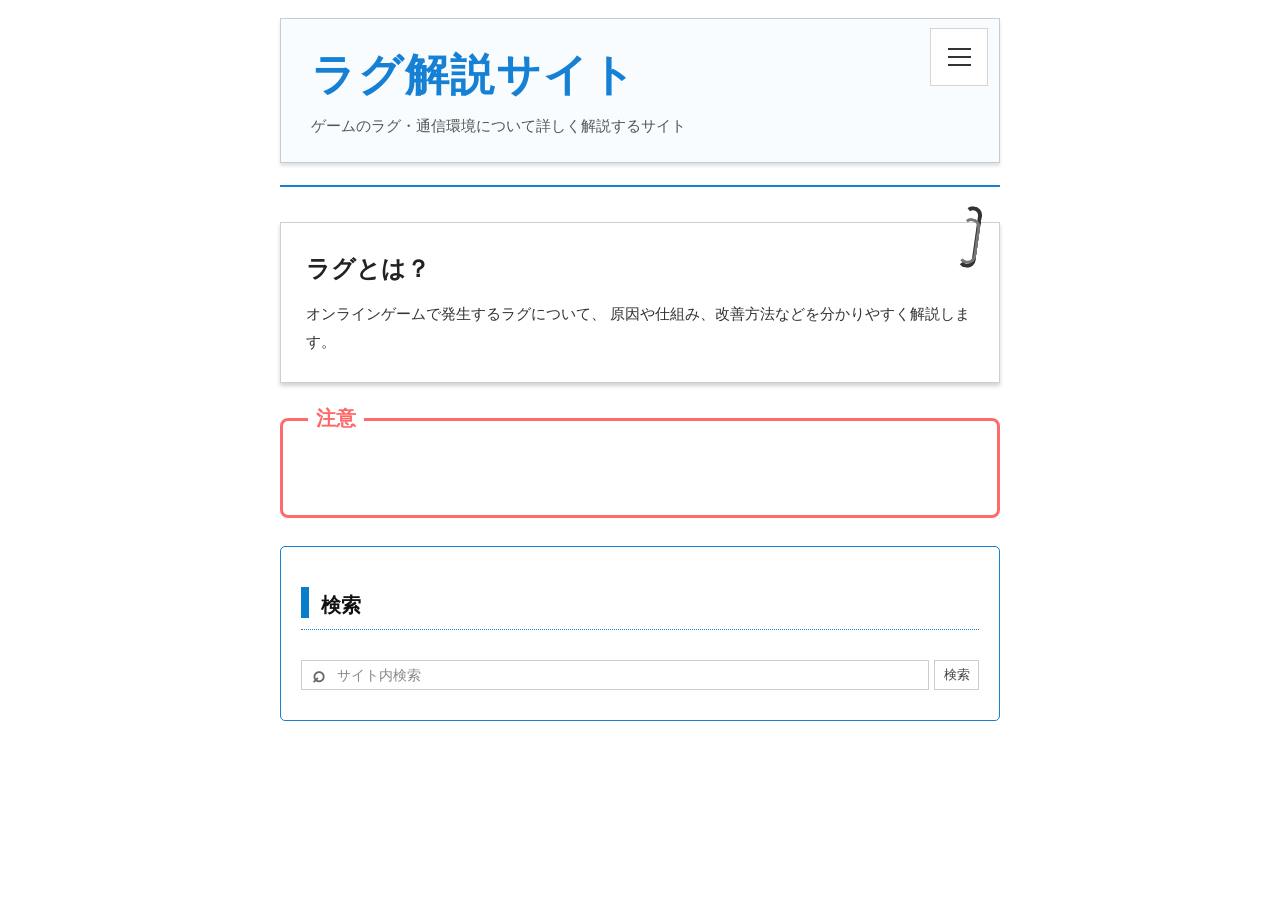
==== src/index.html @ 768bf985 "UI追加" ====
<!DOCTYPE html>
<html lang="ja">

<head>
    <meta charset="UTF-8">
    <meta name="viewport" content="width=device-width, initial-scale=1.0">

    <title>ラグ解説サイト</title>

    <link rel="stylesheet" href="style.css">
</head>


<body>

    <!-- ========================================
         ヘッダー
    ========================================= -->
    <header class="site-header">

        <div class="header-card">

            <h1>ラグ解説サイト</h1>

            <p>
                ゲームのラグ・通信環境について詳しく解説するサイト
            </p>

        </div>


        <!-- ハンバーガーメニュー -->

        <button
            class="menu-button"
            type="button"
            aria-label="メニュー"
        >

            <span></span>
            <span></span>
            <span></span>

        </button>

    </header>



    <!-- ========================================
         メインコンテンツ
    ========================================= -->

    <main>


        <!-- ====================================
             ラグとは？カード
        ===================================== -->

        <section class="article-card">

            <!-- クリップ -->
            <div class="paper-clip"></div>


            <h2>ラグとは？</h2>


            <p>
                オンラインゲームで発生するラグについて、
                原因や仕組み、改善方法などを分かりやすく解説します。
            </p>

        </section>



        <!-- ====================================
             注意
             中身は空
        ===================================== -->

        <section class="notice">

            <h3>注意</h3>

        </section>



        <!-- ====================================
             検索
        ===================================== -->

        <section class="search-card">

            <h2>検索</h2>


            <form
                class="search-form"
                action="#"
                method="get"
            >

                <div class="search-input-wrapper">

                    <span class="search-icon">⌕</span>

                    <input
                        type="text"
                        name="search"
                        placeholder="サイト内検索"
                        aria-label="サイト内検索"
                    >

                </div>


                <button type="submit">
                    検索
                </button>

            </form>

        </section>


    </main>


</body>

</html>
---- src/style.css ----
/* ========================================
   基本設定
======================================== */

* {
    box-sizing: border-box;
}


html,
body {
    margin: 0;
    padding: 0;
}


body {
    background: #ffffff;

    color: #333333;

    font-family:
        -apple-system,
        BlinkMacSystemFont,
        "Segoe UI",
        "Yu Gothic",
        "Hiragino Kaku Gothic ProN",
        Meiryo,
        sans-serif;
}



/* ========================================
   ヘッダー
======================================== */

.site-header {

    position: relative;

    width: min(720px, 92%);

    margin: 0 auto;

    padding: 18px 0 22px;

    border-bottom: 2px solid #1681d4;
}



/* ========================================
   ヘッダーカード
======================================== */

.header-card {

    width: 100%;

    min-height: 135px;

    padding: 27px 90px 23px 30px;

    background: #f8fcff;

    border: 1px solid #c4cdd3;

    box-shadow:
        0 3px 3px rgba(0, 0, 0, 0.12);
}



/* サイトタイトル */

.header-card h1 {

    margin: 0 0 8px;

    font-size: clamp(30px, 5vw, 44px);

    font-weight: 800;

    color: #1681d4;

    letter-spacing: 0.04em;
}



/* サブタイトル */

.header-card p {

    margin: 0;

    font-size: 15px;

    color: #555555;

    line-height: 1.7;
}



/* ========================================
   ハンバーガーメニュー
======================================== */

.menu-button {

    position: absolute;

    top: 28px;
    right: 12px;

    width: 58px;
    height: 58px;

    padding: 0;

    border: 1px solid #d5d5d5;

    background: #ffffff;

    cursor: pointer;

    display: flex;

    flex-direction: column;

    justify-content: center;

    align-items: center;

    gap: 6px;
}



.menu-button span {

    display: block;

    width: 23px;
    height: 2px;

    background: #333333;
}



/* ========================================
   メイン
======================================== */

main {

    width: min(720px, 92%);

    margin: 35px auto;
}



/* ========================================
   「ラグとは？」カード
======================================== */

.article-card {

    position: relative;

    width: 100%;

    margin-bottom: 35px;

    padding: 30px 25px 25px;

    background: #ffffff;

    border: 1px solid #cfcfcf;

    box-shadow:
        0 3px 4px rgba(0, 0, 0, 0.18);
}



/* タイトル */

.article-card h2 {

    margin: 0 0 15px;

    font-size: 24px;

    font-weight: 700;

    color: #222222;
}



/* 説明文 */

.article-card p {

    margin: 0;

    font-size: 15px;

    line-height: 1.9;

    color: #333333;
}



/* ========================================
   クリップ
======================================== */

.paper-clip {

    position: absolute;

    top: -17px;
    right: 20px;

    width: 18px;
    height: 62px;

    border: 4px solid #333333;

    border-left-color: transparent;

    border-radius: 12px;

    transform: rotate(8deg);

    z-index: 5;
}



/* クリップ内側 */

.paper-clip::after {

    content: "";

    position: absolute;

    top: 8px;
    left: -4px;

    width: 12px;
    height: 40px;

    border: 3px solid #777777;

    border-left-color: transparent;

    border-radius: 10px;
}



/* ========================================
   注意
======================================== */

.notice {

    position: relative;

    width: 100%;

    min-height: 100px;

    margin-bottom: 28px;

    padding: 20px 25px;

    background: #ffffff;

    border: 3px solid #ff6b6b;

    border-radius: 8px;
}



/* 「注意」の文字 */

.notice h3 {

    margin: -36px 0 0;

    width: fit-content;

    padding: 0 8px;

    background: #ffffff;

    color: #ff6666;

    font-size: 20px;

    font-weight: 600;
}



/* ========================================
   検索カード
======================================== */

.search-card {

    width: 100%;

    padding: 45px 20px 30px;

    background: #ffffff;

    border: 1px solid #1681d4;

    border-radius: 5px;
}



/* ========================================
   検索タイトル
======================================== */

.search-card h2 {

    position: relative;

    margin: 0 0 30px;

    padding: 0 0 10px 20px;

    font-size: 20px;

    font-weight: 700;

    color: #111111;

    border-bottom: 1px dotted #1681d4;
}



/* 左側の青い縦線 */

.search-card h2::before {

    content: "";

    position: absolute;

    left: 0;
    top: -5px;

    width: 8px;
    height: 31px;

    background: #087dcc;
}



/* ========================================
   検索フォーム
======================================== */

.search-form {

    display: flex;

    width: 100%;
}



/* 入力欄 */

.search-input-wrapper {

    position: relative;

    flex: 1;

    height: 30px;
}



/* 検索アイコン */

.search-icon {

    position: absolute;

    left: 11px;
    top: 50%;

    transform: translateY(-50%);

    font-size: 22px;

    font-weight: bold;

    color: #666666;

    pointer-events: none;
}



/* テキスト入力 */

.search-input-wrapper input {

    width: 100%;

    height: 30px;

    padding: 0 10px 0 35px;

    border: 1px solid #cccccc;

    border-radius: 0;

    outline: none;

    background: #ffffff;

    font-size: 14px;

    color: #333333;
}



/* プレースホルダー */

.search-input-wrapper input::placeholder {

    color: #888888;
}



/* 入力時 */

.search-input-wrapper input:focus {

    border-color: #1681d4;
}



/* ========================================
   検索ボタン
======================================== */

.search-form button {

    width: 45px;
    height: 30px;

    margin-left: 5px;

    padding: 0;

    border: 1px solid #cccccc;

    background: #ffffff;

    color: #444444;

    font-size: 13px;

    cursor: pointer;
}



/* ボタンにマウスを乗せたとき */

.search-form button:hover {

    background: #f3f3f3;
}



/* ========================================
   スマートフォン
======================================== */

@media (max-width: 600px) {


    .site-header,
    main {

        width: 94%;
    }



    /* ヘッダー */

    .header-card {

        min-height: 120px;

        padding: 24px 70px 20px 20px;
    }



    .header-card h1 {

        font-size: 30px;
    }



    .header-card p {

        font-size: 13px;
    }



    /* メニュー */

    .menu-button {

        top: 26px;
        right: 8px;

        width: 50px;
        height: 50px;
    }



    /* ラグとは？ */

    .article-card {

        padding: 28px 18px 22px;
    }



    .article-card h2 {

        font-size: 22px;
    }



    .article-card p {

        font-size: 14px;
    }



    /* 注意 */

    .notice {

        min-height: 90px;

        padding: 18px;
    }



    /* 検索 */

    .search-card {

        padding: 35px 15px 25px;
    }



    .search-form button {

        width: 50px;
    }

}
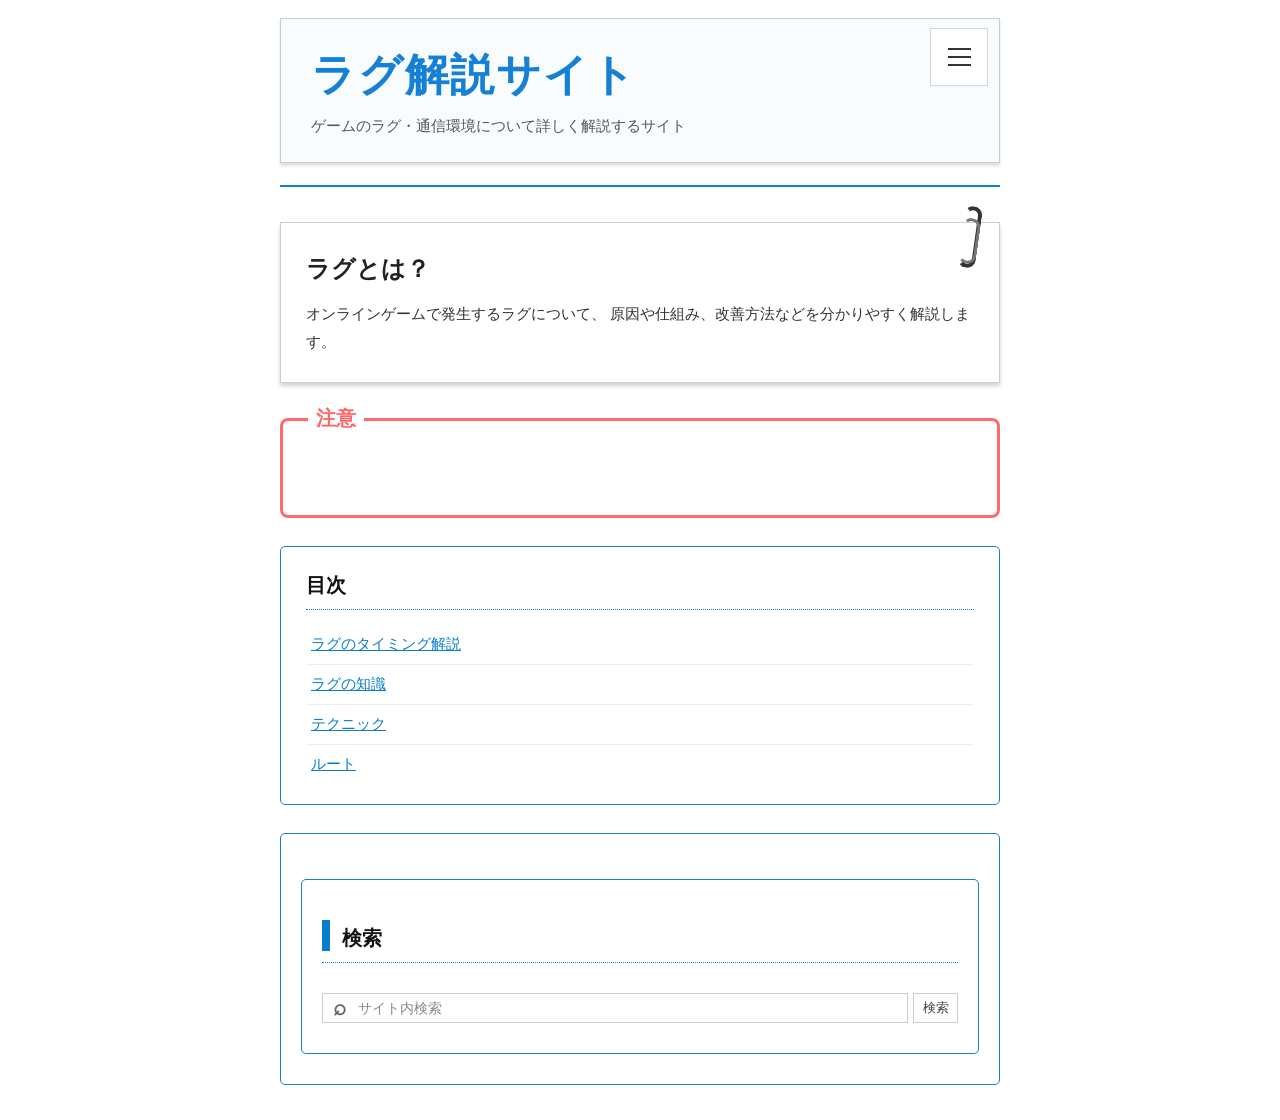
==== commit 923d1857: "Ui追加" ====
--- a/src/index.html
+++ b/src/index.html
@@ -81,12 +81,51 @@
              中身は空
         ===================================== -->
 
-        <section class="notice">
+<!-- ========================================
+     注意
+======================================== -->
 
-            <h3>注意</h3>
+<section class="notice">
 
-        </section>
+    <h3>注意</h3>
 
+</section>
+
+
+<!-- ========================================
+     目次
+======================================== -->
+
+<section class="toc">
+
+    <h2>目次</h2>
+
+    <ul>
+        <li>
+            <a href="#">ラグのタイミング解説</a>
+        </li>
+
+        <li>
+            <a href="#">ラグの知識</a>
+        </li>
+
+        <li>
+            <a href="#">テクニック</a>
+        </li>
+
+        <li>
+            <a href="#">ルート</a>
+        </li>
+    </ul>
+
+</section>
+
+
+<!-- ========================================
+     検索
+======================================== -->
+
+<section class="search-card">
 
 
         <!-- ====================================
@@ -127,6 +166,9 @@
         </section>
 
 
+
+
+        
     </main>
 
 
--- a/src/style.css
+++ b/src/style.css
@@ -465,6 +465,78 @@
 }
 
 
+/* ========================================
+   目次
+======================================== */
+
+.toc {
+    width: 100%;
+
+    margin-bottom: 28px;
+
+    padding: 25px 25px 20px;
+
+    background: #ffffff;
+
+    border: 1px solid #1681d4;
+
+    border-radius: 5px;
+}
+
+
+/* 目次タイトル */
+
+.toc h2 {
+    margin: 0 0 15px;
+
+    padding-bottom: 10px;
+
+    font-size: 20px;
+
+    font-weight: 700;
+
+    color: #111111;
+
+    border-bottom: 1px dotted #1681d4;
+}
+
+
+/* 目次リスト */
+
+.toc ul {
+    margin: 0;
+
+    padding: 0;
+
+    list-style: none;
+}
+
+
+/* 各項目 */
+
+.toc li {
+    padding: 10px 5px;
+
+    border-bottom: 1px solid #eeeeee;
+}
+
+
+/* 最後の項目 */
+
+.toc li:last-child {
+    border-bottom: none;
+}
+
+
+/* リンク */
+
+.toc a {
+    color: #087dcc;
+
+    font-size: 15px;
+
+    text-decoration: underline;
+}
 
 /* ========================================
    検索ボタン
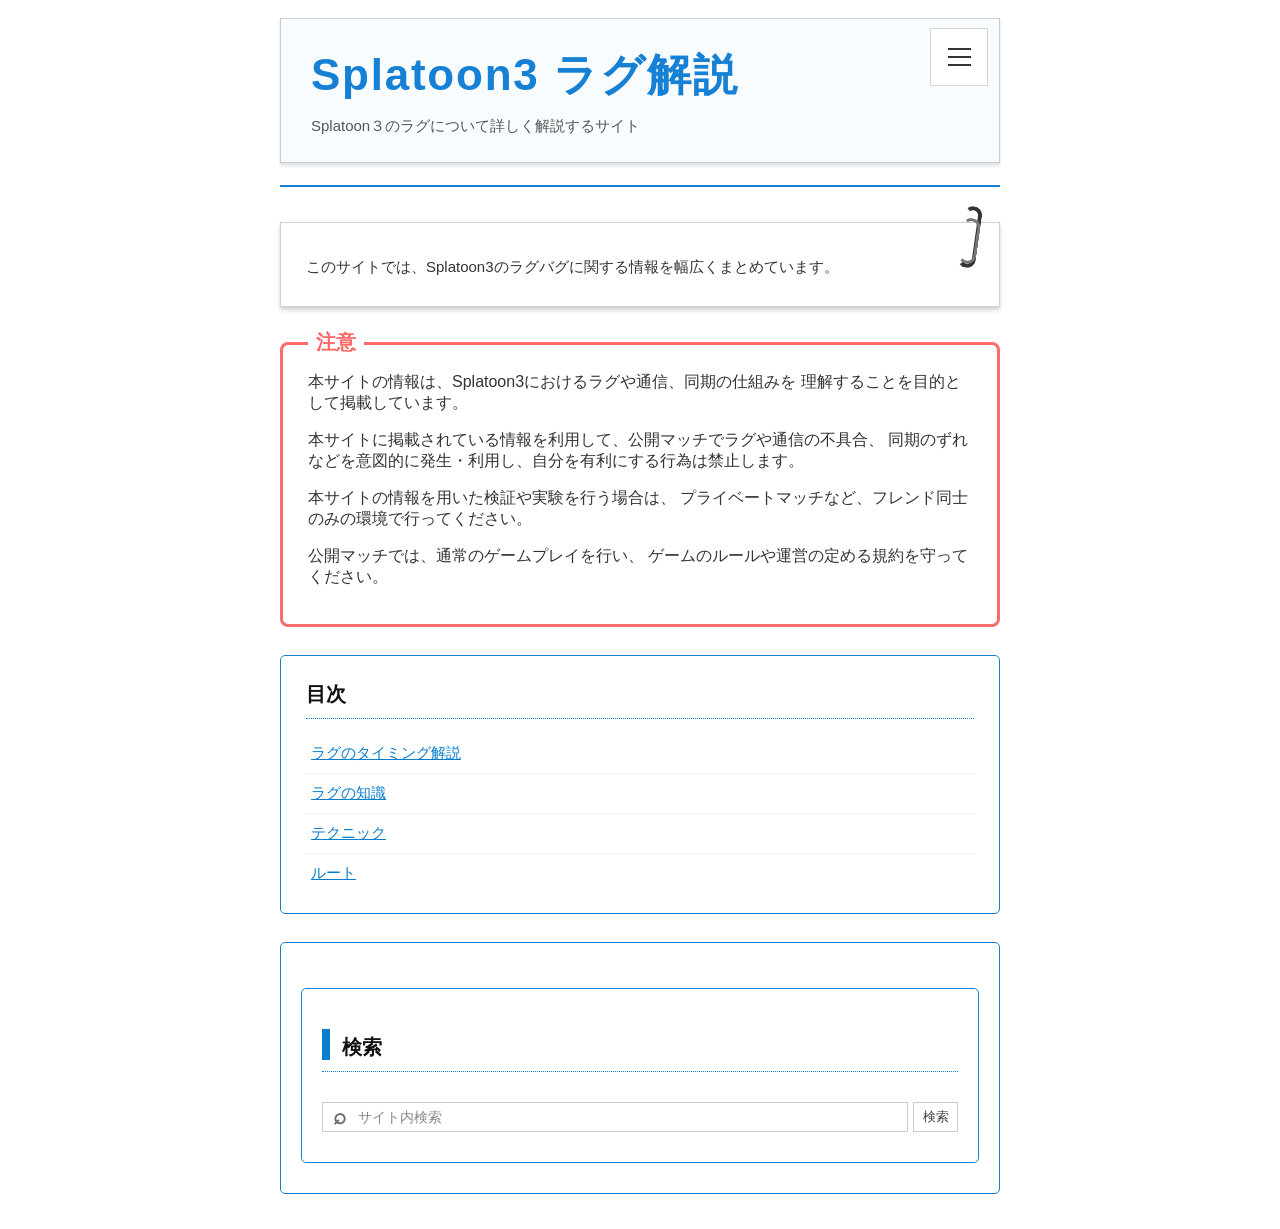
==== commit 4aaeb513: "注意事項追加" ====
--- a/src/index.html
+++ b/src/index.html
@@ -5,7 +5,7 @@
     <meta charset="UTF-8">
     <meta name="viewport" content="width=device-width, initial-scale=1.0">
 
-    <title>ラグ解説サイト</title>
+    <title>Splatoon3 ラグバグ解説サイト</title>
 
     <link rel="stylesheet" href="style.css">
 </head>
@@ -20,10 +20,10 @@
 
         <div class="header-card">
 
-            <h1>ラグ解説サイト</h1>
+            <h1>Splatoon3 ラグ解説</h1>
 
             <p>
-                ゲームのラグ・通信環境について詳しく解説するサイト
+                Splatoon３のラグについて詳しく解説するサイト
             </p>
 
         </div>
@@ -58,21 +58,15 @@
              ラグとは？カード
         ===================================== -->
 
-        <section class="article-card">
+<section class="article-card">
 
-            <!-- クリップ -->
-            <div class="paper-clip"></div>
+    <div class="paper-clip"></div>
 
+    <p>
+        このサイトでは、Splatoon3のラグバグに関する情報を幅広くまとめています。
+    </p>
 
-            <h2>ラグとは？</h2>
-
-
-            <p>
-                オンラインゲームで発生するラグについて、
-                原因や仕組み、改善方法などを分かりやすく解説します。
-            </p>
-
-        </section>
+</section>
 
 
 
@@ -85,12 +79,35 @@
      注意
 ======================================== -->
 
+<!-- ========================================
+     注意
+======================================== -->
+
 <section class="notice">
 
     <h3>注意</h3>
 
+    <p>
+        本サイトの情報は、Splatoon3におけるラグや通信、同期の仕組みを
+        理解することを目的として掲載しています。
+    </p>
+
+    <p>
+        本サイトに掲載されている情報を利用して、公開マッチでラグや通信の不具合、
+        同期のずれなどを意図的に発生・利用し、自分を有利にする行為は禁止します。
+    </p>
+
+    <p>
+        本サイトの情報を用いた検証や実験を行う場合は、
+        プライベートマッチなど、フレンド同士のみの環境で行ってください。
+    </p>
+
+    <p>
+        公開マッチでは、通常のゲームプレイを行い、
+        ゲームのルールや運営の定める規約を守ってください。
+    </p>
+
 </section>
-
 
 <!-- ========================================
      目次
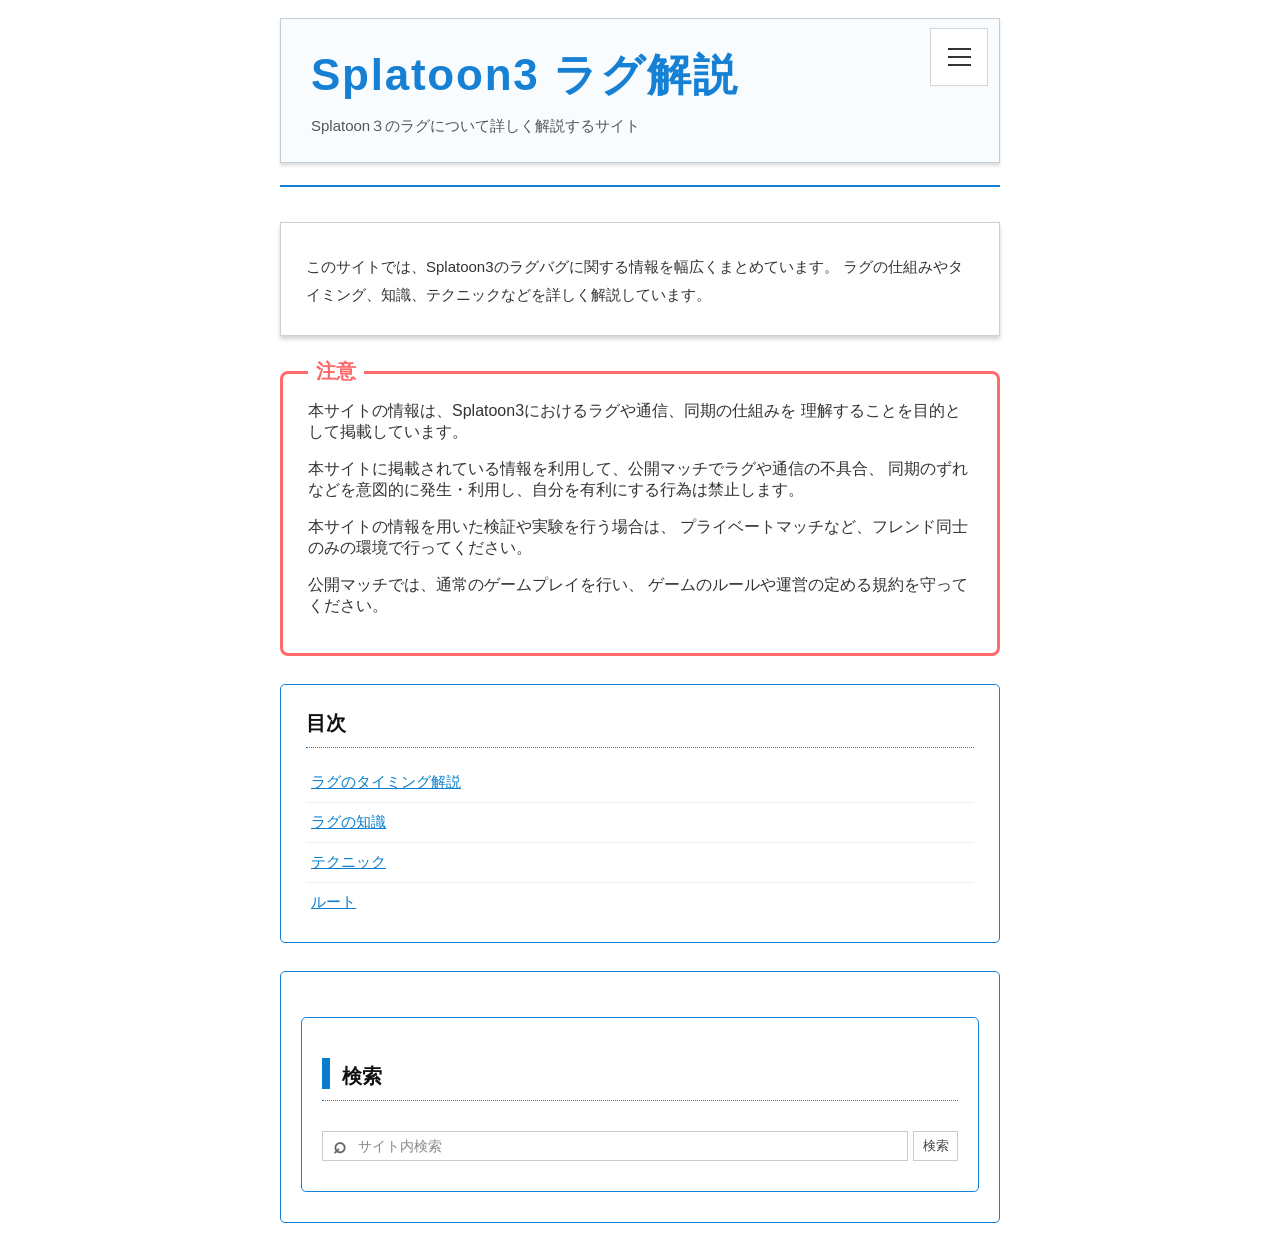
==== commit 236ce33d: "UI変更" ====
--- a/src/index.html
+++ b/src/index.html
@@ -64,6 +64,7 @@
 
     <p>
         このサイトでは、Splatoon3のラグバグに関する情報を幅広くまとめています。
+        ラグの仕組みやタイミング、知識、テクニックなどを詳しく解説しています。
     </p>
 
 </section>
--- a/src/style.css
+++ b/src/style.css
@@ -218,53 +218,6 @@
 
 
 
-/* ========================================
-   クリップ
-======================================== */
-
-.paper-clip {
-
-    position: absolute;
-
-    top: -17px;
-    right: 20px;
-
-    width: 18px;
-    height: 62px;
-
-    border: 4px solid #333333;
-
-    border-left-color: transparent;
-
-    border-radius: 12px;
-
-    transform: rotate(8deg);
-
-    z-index: 5;
-}
-
-
-
-/* クリップ内側 */
-
-.paper-clip::after {
-
-    content: "";
-
-    position: absolute;
-
-    top: 8px;
-    left: -4px;
-
-    width: 12px;
-    height: 40px;
-
-    border: 3px solid #777777;
-
-    border-left-color: transparent;
-
-    border-radius: 10px;
-}
 
 
 
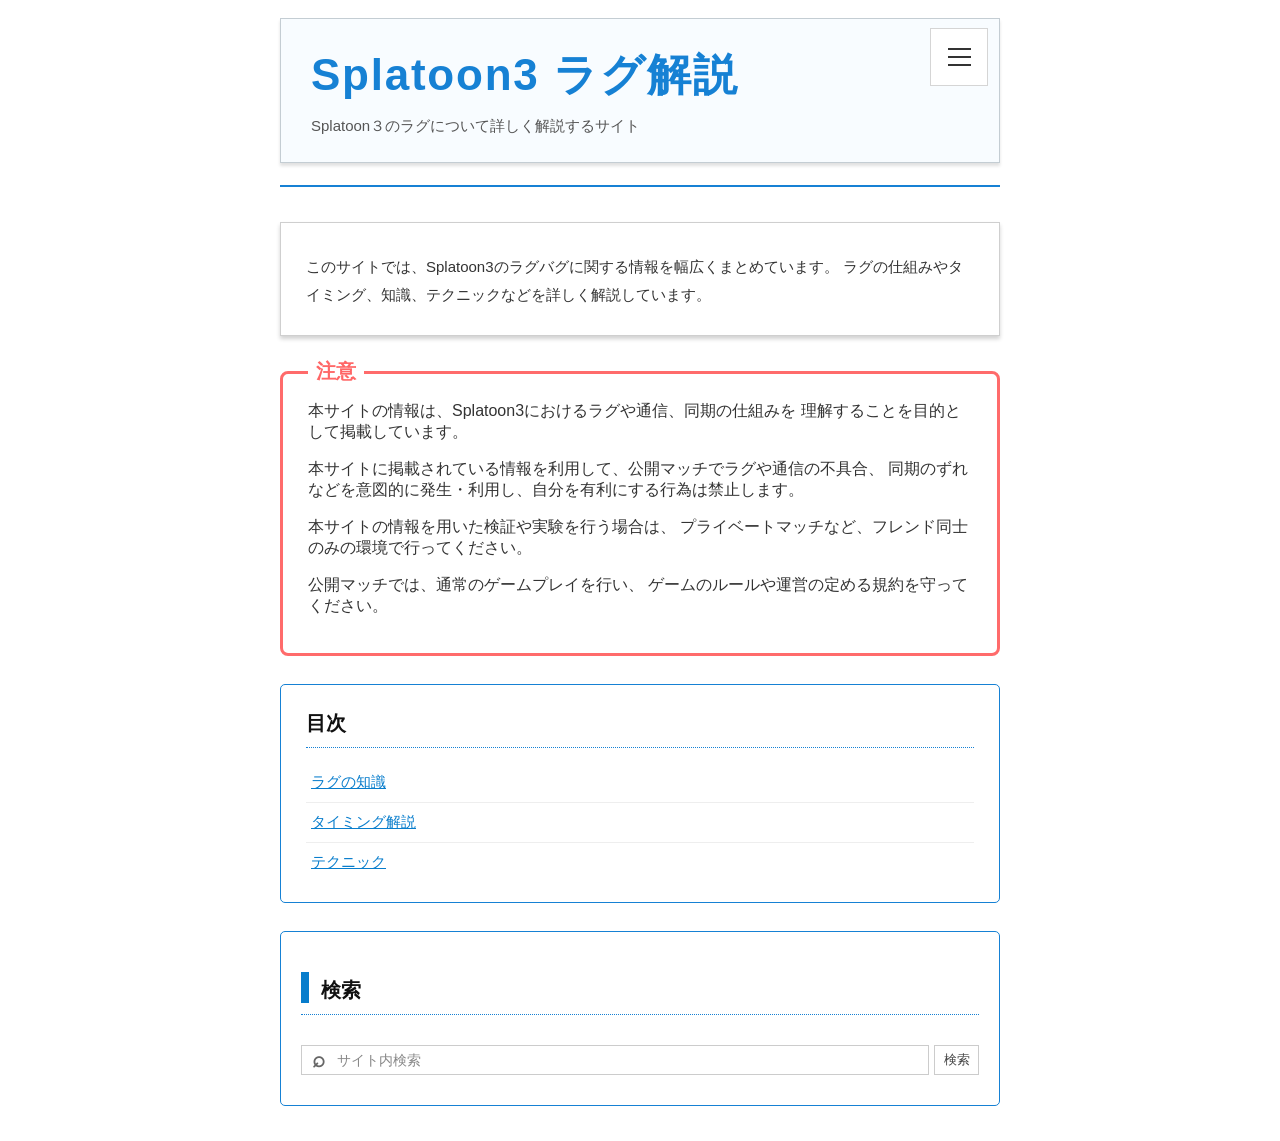
==== commit cd58d9e9: "UI変更" ====
--- a/src/index.html
+++ b/src/index.html
@@ -10,6 +10,20 @@
     <link rel="stylesheet" href="style.css">
 </head>
 
+<!-- 背景を暗くするオーバーレイ -->
+<div id="menu-overlay" class="menu-overlay" aria-hidden="true"></div>
+
+<!-- グローバルメニュー -->
+<nav id="global-nav" class="global-nav" aria-label="メニュー" aria-hidden="true">
+  <ul>
+    <li><a href="#">ラグのタイミング解説</a></li>
+    <li><a href="#">ラグの知識</a></li>
+    <li><a href="#">テクニック</a></li>
+    <li><a href="#">ルート</a></li>
+  </ul>
+</nav>
+
+<script src="script.js" defer></script>
 
 <body>
 
@@ -120,20 +134,18 @@
 
     <ul>
         <li>
-            <a href="#">ラグのタイミング解説</a>
+            <a href="#">ラグの知識</a>
         </li>
 
         <li>
-            <a href="#">ラグの知識</a>
+            <a href="#">タイミング解説</a>
         </li>
 
         <li>
             <a href="#">テクニック</a>
         </li>
 
-        <li>
-            <a href="#">ルート</a>
-        </li>
+
     </ul>
 
 </section>
@@ -143,7 +155,6 @@
      検索
 ======================================== -->
 
-<section class="search-card">
 
 
         <!-- ====================================
--- a/src/style.css
+++ b/src/style.css
@@ -627,4 +627,89 @@
         width: 50px;
     }
 
+}
+
+/* ========================================
+ハンバーガーメニュー（上から降りる）
+======================================== */
+.global-nav {
+  position: fixed;
+  top: 0;
+  left: 0;
+  right: 0;
+  z-index: 1000;
+  max-height: 100vh;
+  overflow-y: auto;
+  padding: 96px 0 24px;
+  background: rgba(255, 255, 255, 0.95);
+  border-bottom: 1px solid #c4cdd3;
+  box-shadow: 0 3px 8px rgba(0, 0, 0, 0.08);
+  transform: translateY(-100%);
+  visibility: hidden;
+  transition: transform 0.3s ease, visibility 0.3s ease;
+}
+
+.global-nav.is-open {
+  transform: translateY(0);
+  visibility: visible;
+}
+
+.global-nav ul {
+  width: min(720px, 92%);
+  margin: 0 auto;
+  padding: 0;
+  list-style: none;
+}
+
+.global-nav li {
+  border-bottom: 1px solid #eeeeee;
+}
+
+.global-nav li:last-child {
+  border-bottom: none;
+}
+
+.global-nav a {
+  display: block;
+  padding: 14px 5px;
+  color: #087dcc;
+  font-size: 15px;
+  text-decoration: none;
+}
+
+.global-nav a:hover {
+  text-decoration: underline;
+}
+
+/* ハンバーガーボタンをメニューより手前に残す */
+.menu-button {
+  z-index: 1001;
+}
+
+@media (max-width: 600px) {
+  .global-nav {
+    padding-top: 84px;
+  }
+  
+}
+
+/* ========================================
+メニュー表示中の背景オーバーレイ
+======================================== */
+.menu-overlay {
+  position: fixed;
+  top: 0;
+  left: 0;
+  right: 0;
+  bottom: 0;
+  z-index: 999;
+  background: rgba(0, 0, 0, 0.25);
+  opacity: 0;
+  visibility: hidden;
+  transition: opacity 0.3s ease, visibility 0.3s ease;
+}
+
+.menu-overlay.is-open {
+  opacity: 1;
+  visibility: visible;
 }
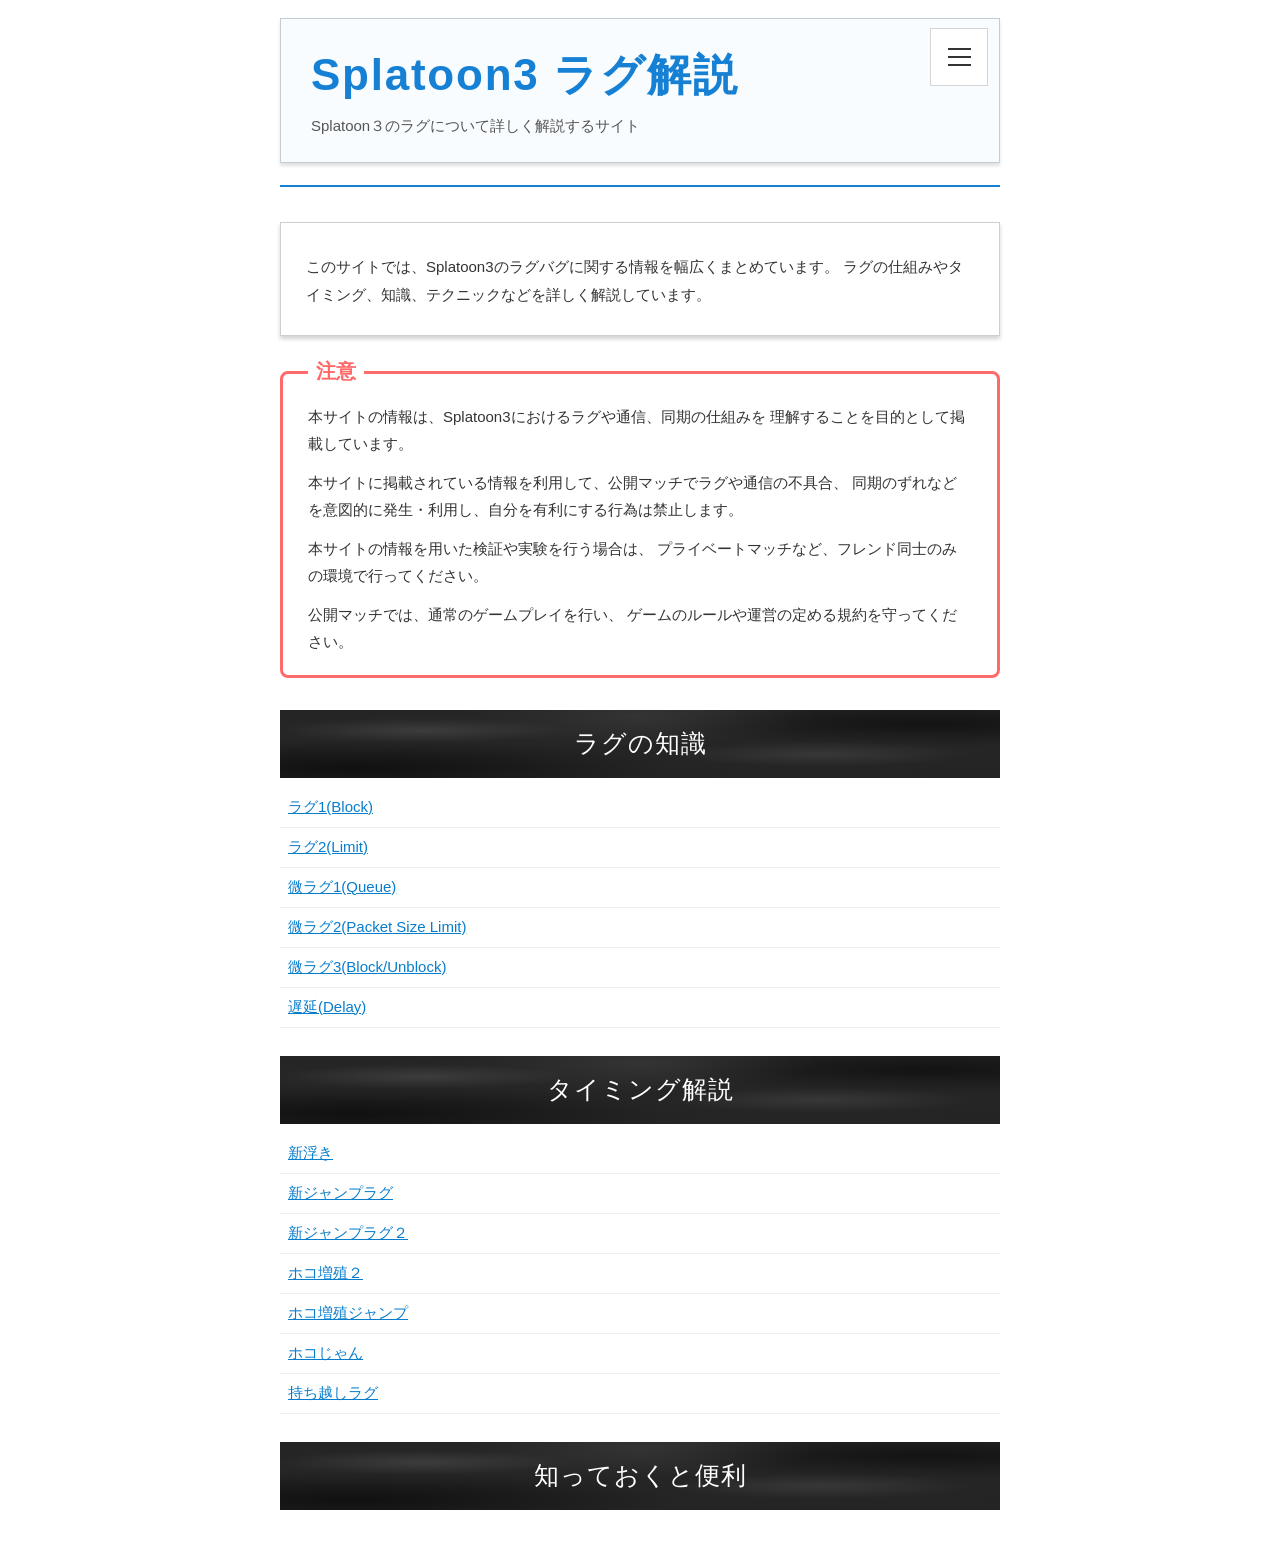
==== commit b602aa4f: "UI変更" ====
--- a/src/index.html
+++ b/src/index.html
@@ -10,31 +10,60 @@
     <link rel="stylesheet" href="style.css">
 </head>
 
-<!-- 背景を暗くするオーバーレイ -->
+
+<!-- ========================================
+     背景を暗くするオーバーレイ
+======================================== -->
+
 <div id="menu-overlay" class="menu-overlay" aria-hidden="true"></div>
 
-<!-- グローバルメニュー -->
+
+<!-- ========================================
+     グローバルメニュー
+======================================== -->
+
 <nav id="global-nav" class="global-nav" aria-label="メニュー" aria-hidden="true">
-  <ul>
-    <li><a href="#">ラグのタイミング解説</a></li>
-    <li><a href="#">ラグの知識</a></li>
-    <li><a href="#">テクニック</a></li>
-    <li><a href="#">ルート</a></li>
-  </ul>
+
+    <ul>
+
+        <li>
+            <a href="#">ラグのタイミング解説</a>
+        </li>
+
+        <li>
+            <a href="#">ラグの知識</a>
+        </li>
+
+        <li>
+            <a href="#">テクニック</a>
+        </li>
+
+        <li>
+            <a href="#">ルート</a>
+        </li>
+
+    </ul>
+
 </nav>
 
+
 <script src="script.js" defer></script>
 
+
 <body>
+
 
     <!-- ========================================
          ヘッダー
     ========================================= -->
+
     <header class="site-header">
 
         <div class="header-card">
 
-            <h1>Splatoon3 ラグ解説</h1>
+            <h1>
+                Splatoon3 ラグ解説
+            </h1>
 
             <p>
                 Splatoon３のラグについて詳しく解説するサイト
@@ -72,132 +101,146 @@
              ラグとは？カード
         ===================================== -->
 
-<section class="article-card">
-
-    <div class="paper-clip"></div>
-
-    <p>
-        このサイトでは、Splatoon3のラグバグに関する情報を幅広くまとめています。
-        ラグの仕組みやタイミング、知識、テクニックなどを詳しく解説しています。
-    </p>
+        <section class="article-card">
+
+            <div class="paper-clip"></div>
+
+            <p>
+                このサイトでは、Splatoon3のラグバグに関する情報を幅広くまとめています。
+                ラグの仕組みやタイミング、知識、テクニックなどを詳しく解説しています。
+            </p>
+
+        </section>
+
+
+
+        <!-- ========================================
+             注意
+        ========================================= -->
+
+        <section class="notice">
+
+            <h3>
+                注意
+            </h3>
+
+            <p>
+                本サイトの情報は、Splatoon3におけるラグや通信、同期の仕組みを
+                理解することを目的として掲載しています。
+            </p>
+
+            <p>
+                本サイトに掲載されている情報を利用して、公開マッチでラグや通信の不具合、
+                同期のずれなどを意図的に発生・利用し、自分を有利にする行為は禁止します。
+            </p>
+
+            <p>
+                本サイトの情報を用いた検証や実験を行う場合は、
+                プライベートマッチなど、フレンド同士のみの環境で行ってください。
+            </p>
+
+            <p>
+                公開マッチでは、通常のゲームプレイを行い、
+                ゲームのルールや運営の定める規約を守ってください。
+            </p>
+
+        </section>
+
+
+
+        <!-- ========================================
+             ひし形タイトルメニュー
+        ========================================= -->
+
+<!-- ========================================
+     ひし形タイトルメニュー
+======================================== -->
+
+<section class="diamond-menu">
+
+
+    <!-- ====================================
+         ラグの知識
+    ==================================== -->
+
+    <div class="diamond-title">
+        <span>ラグの知識</span>
+    </div>
+
+
+    <!-- ラグの知識メニュー -->
+
+    <div class="lag-links">
+
+        <a href="#">ラグ1(Block)</a>
+
+        <a href="#">ラグ2(Limit)</a>
+
+
+        <a href="#">微ラグ1(Queue)</a>
+
+        <a href="#">微ラグ2(Packet Size Limit)</a>
+
+        <a href="#">微ラグ3(Block/Unblock)</a>
+
+        <a href="#">遅延(Delay)</a>
+    </div>
+
+
+
+    <!-- ====================================
+         タイミング解説
+    ==================================== -->
+
+<!-- ====================================
+     タイミング解説
+==================================== -->
+
+<div class="diamond-title">
+    <span>タイミング解説</span>
+</div>
+
+
+<!-- タイミング解説メニュー -->
+
+<div class="timing-links">
+
+    <a href="#">新浮き</a>
+
+    <a href="#">新ジャンプラグ</a>
+
+    <a href="#">新ジャンプラグ２</a>
+
+    <a href="#">ホコ増殖２</a>
+
+    <a href="#">ホコ増殖ジャンプ</a>
+
+    <a href="#">ホコじゃん</a>
+
+    <a href="#">持ち越しラグ</a>
+
+</div>
+
+
+
+    <!-- ====================================
+         知っておくと便利
+    ==================================== -->
+
+    <div class="diamond-title">
+        <span>知っておくと便利</span>
+    </div>
+
 
 </section>
 
 
-
-        <!-- ====================================
-             注意
-             中身は空
-        ===================================== -->
-
-<!-- ========================================
-     注意
-======================================== -->
-
-<!-- ========================================
-     注意
-======================================== -->
-
-<section class="notice">
-
-    <h3>注意</h3>
-
-    <p>
-        本サイトの情報は、Splatoon3におけるラグや通信、同期の仕組みを
-        理解することを目的として掲載しています。
-    </p>
-
-    <p>
-        本サイトに掲載されている情報を利用して、公開マッチでラグや通信の不具合、
-        同期のずれなどを意図的に発生・利用し、自分を有利にする行為は禁止します。
-    </p>
-
-    <p>
-        本サイトの情報を用いた検証や実験を行う場合は、
-        プライベートマッチなど、フレンド同士のみの環境で行ってください。
-    </p>
-
-    <p>
-        公開マッチでは、通常のゲームプレイを行い、
-        ゲームのルールや運営の定める規約を守ってください。
-    </p>
-
-</section>
-
-<!-- ========================================
-     目次
-======================================== -->
-
-<section class="toc">
-
-    <h2>目次</h2>
-
-    <ul>
-        <li>
-            <a href="#">ラグの知識</a>
-        </li>
-
-        <li>
-            <a href="#">タイミング解説</a>
-        </li>
-
-        <li>
-            <a href="#">テクニック</a>
-        </li>
-
-
-    </ul>
-
-</section>
-
-
-<!-- ========================================
-     検索
-======================================== -->
-
-
-
-        <!-- ====================================
+        <!-- ========================================
              検索
-        ===================================== -->
-
-        <section class="search-card">
-
-            <h2>検索</h2>
-
-
-            <form
-                class="search-form"
-                action="#"
-                method="get"
-            >
-
-                <div class="search-input-wrapper">
-
-                    <span class="search-icon">⌕</span>
-
-                    <input
-                        type="text"
-                        name="search"
-                        placeholder="サイト内検索"
-                        aria-label="サイト内検索"
-                    >
-
-                </div>
-
-
-                <button type="submit">
-                    検索
-                </button>
-
-            </form>
-
-        </section>
-
-
-
-
-        
+        ========================================= -->
+
+
+
     </main>
 
 
--- a/src/style.css
+++ b/src/style.css
@@ -5,14 +5,12 @@
 * {
     box-sizing: border-box;
 }
-
 
 html,
 body {
     margin: 0;
     padding: 0;
 }
-
 
 body {
     background: #ffffff;
@@ -36,7 +34,6 @@
 ======================================== */
 
 .site-header {
-
     position: relative;
 
     width: min(720px, 92%);
@@ -55,7 +52,6 @@
 ======================================== */
 
 .header-card {
-
     width: 100%;
 
     min-height: 135px;
@@ -72,10 +68,11 @@
 
 
 
-/* サイトタイトル */
+/* ========================================
+   サイトタイトル
+======================================== */
 
 .header-card h1 {
-
     margin: 0 0 8px;
 
     font-size: clamp(30px, 5vw, 44px);
@@ -89,10 +86,11 @@
 
 
 
-/* サブタイトル */
+/* ========================================
+   サブタイトル
+======================================== */
 
 .header-card p {
-
     margin: 0;
 
     font-size: 15px;
@@ -109,7 +107,6 @@
 ======================================== */
 
 .menu-button {
-
     position: absolute;
 
     top: 28px;
@@ -135,12 +132,11 @@
     align-items: center;
 
     gap: 6px;
-}
-
-
+
+    z-index: 1001;
+}
 
 .menu-button span {
-
     display: block;
 
     width: 23px;
@@ -156,7 +152,6 @@
 ======================================== */
 
 main {
-
     width: min(720px, 92%);
 
     margin: 35px auto;
@@ -165,11 +160,10 @@
 
 
 /* ========================================
-   「ラグとは？」カード
+   ラグとは？カード
 ======================================== */
 
 .article-card {
-
     position: relative;
 
     width: 100%;
@@ -188,120 +182,270 @@
 
 
 
-/* タイトル */
-
-.article-card h2 {
-
-    margin: 0 0 15px;
-
-    font-size: 24px;
+/* ========================================
+   説明文
+======================================== */
+
+.article-card p {
+    margin: 0;
+
+    font-size: 15px;
+
+    line-height: 1.9;
+
+    color: #333333;
+}
+
+
+
+/* ========================================
+   注意
+======================================== */
+
+.notice {
+    position: relative;
+
+    width: 100%;
+
+    min-height: 100px;
+
+    margin-bottom: 32px;
+
+    padding: 20px 25px;
+
+    background: #ffffff;
+
+    border: 3px solid #ff6b6b;
+
+    border-radius: 8px;
+}
+
+
+
+/* ========================================
+   注意タイトル
+======================================== */
+
+.notice h3 {
+    margin: -36px 0 18px;
+
+    width: fit-content;
+
+    padding: 0 8px;
+
+    background: #ffffff;
+
+    color: #ff6666;
+
+    font-size: 20px;
+
+    font-weight: 600;
+}
+
+
+
+/* ========================================
+   注意本文
+======================================== */
+
+.notice p {
+    margin: 0 0 12px;
+
+    font-size: 15px;
+
+    line-height: 1.8;
+}
+
+.notice p:last-child {
+    margin-bottom: 0;
+}
+
+
+
+/* ========================================
+   タイトルメニュー
+======================================== */
+
+.diamond-menu {
+    width: 100%;
+
+    margin-bottom: 35px;
+}
+
+
+
+/* ========================================
+   タイトルラベル
+   「通信状況が不安定になっています」
+   のような黒いまだら模様
+======================================== */
+
+.diamond-title {
+    position: relative;
+
+    display: flex;
+
+    align-items: center;
+
+    justify-content: center;
+
+    width: 100%;
+
+    height: 68px;
+
+    margin-bottom: 10px;
+
+    color: #ffffff;
+
+    border: none;
+
+    overflow: hidden;
+
+    background-color: #242424;
+
+    background-image:
+        radial-gradient(
+            ellipse at 20% 30%,
+            rgba(90, 90, 90, 0.45) 0%,
+            rgba(45, 45, 45, 0.2) 18%,
+            transparent 38%
+        ),
+
+        radial-gradient(
+            ellipse at 75% 65%,
+            rgba(75, 75, 75, 0.5) 0%,
+            rgba(40, 40, 40, 0.25) 20%,
+            transparent 42%
+        ),
+
+        radial-gradient(
+            ellipse at 50% 10%,
+            rgba(100, 100, 100, 0.25) 0%,
+            transparent 35%
+        ),
+
+        radial-gradient(
+            ellipse at 90% 20%,
+            rgba(15, 15, 15, 0.8) 0%,
+            transparent 30%
+        ),
+
+        radial-gradient(
+            ellipse at 10% 85%,
+            rgba(10, 10, 10, 0.75) 0%,
+            transparent 35%
+        );
+}
+
+
+
+/* ========================================
+   タイトル文字
+======================================== */
+
+.diamond-title span {
+    position: relative;
+
+    z-index: 2;
+
+    font-size: 25px;
+
+    font-weight: 400;
+
+    letter-spacing: 0.04em;
+
+    color: #ffffff;
+}
+
+
+
+/* ========================================
+   ラグ1～微ラグ3
+======================================== */
+
+.lag-links {
+    display: flex;
+
+    flex-direction: column;
+
+    width: 100%;
+
+    margin-top: 0;
+
+    margin-bottom: 28px;
+}
+
+
+
+/* ========================================
+   青文字リンク
+======================================== */
+
+.lag-links a {
+    display: block;
+
+    width: 100%;
+
+    padding: 10px 8px;
+
+    color: #087dcc;
+
+    font-size: 15px;
+
+    text-decoration: underline;
+
+    background: #ffffff;
+
+    border-bottom: 1px solid #eeeeee;
+}
+
+
+
+/* ========================================
+   青文字リンク ホバー
+======================================== */
+
+.lag-links a:hover {
+    color: #005fa8;
+
+    background: #f5faff;
+}
+
+
+
+/* ========================================
+   検索カード
+======================================== */
+
+.search-card {
+    width: 100%;
+
+    padding: 45px 20px 30px;
+
+    background: #ffffff;
+
+    border: 1px solid #1681d4;
+
+    border-radius: 5px;
+}
+
+
+
+/* ========================================
+   検索タイトル
+======================================== */
+
+.search-card h2 {
+    position: relative;
+
+    margin: 0 0 30px;
+
+    padding: 0 0 10px 20px;
+
+    font-size: 20px;
 
     font-weight: 700;
 
-    color: #222222;
-}
-
-
-
-/* 説明文 */
-
-.article-card p {
-
-    margin: 0;
-
-    font-size: 15px;
-
-    line-height: 1.9;
-
-    color: #333333;
-}
-
-
-
-
-
-
-/* ========================================
-   注意
-======================================== */
-
-.notice {
-
-    position: relative;
-
-    width: 100%;
-
-    min-height: 100px;
-
-    margin-bottom: 28px;
-
-    padding: 20px 25px;
-
-    background: #ffffff;
-
-    border: 3px solid #ff6b6b;
-
-    border-radius: 8px;
-}
-
-
-
-/* 「注意」の文字 */
-
-.notice h3 {
-
-    margin: -36px 0 0;
-
-    width: fit-content;
-
-    padding: 0 8px;
-
-    background: #ffffff;
-
-    color: #ff6666;
-
-    font-size: 20px;
-
-    font-weight: 600;
-}
-
-
-
-/* ========================================
-   検索カード
-======================================== */
-
-.search-card {
-
-    width: 100%;
-
-    padding: 45px 20px 30px;
-
-    background: #ffffff;
-
-    border: 1px solid #1681d4;
-
-    border-radius: 5px;
-}
-
-
-
-/* ========================================
-   検索タイトル
-======================================== */
-
-.search-card h2 {
-
-    position: relative;
-
-    margin: 0 0 30px;
-
-    padding: 0 0 10px 20px;
-
-    font-size: 20px;
-
-    font-weight: 700;
-
     color: #111111;
 
     border-bottom: 1px dotted #1681d4;
@@ -309,10 +453,11 @@
 
 
 
-/* 左側の青い縦線 */
+/* ========================================
+   左側の青い縦線
+======================================== */
 
 .search-card h2::before {
-
     content: "";
 
     position: absolute;
@@ -333,7 +478,6 @@
 ======================================== */
 
 .search-form {
-
     display: flex;
 
     width: 100%;
@@ -341,10 +485,11 @@
 
 
 
-/* 入力欄 */
+/* ========================================
+   入力欄
+======================================== */
 
 .search-input-wrapper {
-
     position: relative;
 
     flex: 1;
@@ -354,10 +499,11 @@
 
 
 
-/* 検索アイコン */
+/* ========================================
+   検索アイコン
+======================================== */
 
 .search-icon {
-
     position: absolute;
 
     left: 11px;
@@ -376,10 +522,11 @@
 
 
 
-/* テキスト入力 */
+/* ========================================
+   テキスト入力
+======================================== */
 
 .search-input-wrapper input {
-
     width: 100%;
 
     height: 30px;
@@ -401,127 +548,251 @@
 
 
 
-/* プレースホルダー */
+/* ========================================
+   プレースホルダー
+======================================== */
 
 .search-input-wrapper input::placeholder {
-
     color: #888888;
 }
 
 
 
-/* 入力時 */
+/* ========================================
+   入力時
+======================================== */
 
 .search-input-wrapper input:focus {
-
     border-color: #1681d4;
 }
 
 
-/* ========================================
-   目次
-======================================== */
-
-.toc {
-    width: 100%;
+
+/* ========================================
+   検索ボタン
+======================================== */
+
+.search-form button {
+    width: 45px;
+
+    height: 30px;
+
+    margin-left: 5px;
+
+    padding: 0;
+
+    border: 1px solid #cccccc;
+
+    background: #ffffff;
+
+    color: #444444;
+
+    font-size: 13px;
+
+    cursor: pointer;
+}
+
+
+
+/* ========================================
+   検索ボタン ホバー
+======================================== */
+
+.search-form button:hover {
+    background: #f3f3f3;
+}
+
+
+
+/* ========================================
+   グローバルメニュー
+   上から降りる
+======================================== */
+
+.global-nav {
+    position: fixed;
+
+    top: 0;
+    left: 0;
+    right: 0;
+
+    z-index: 1000;
+
+    max-height: 100vh;
+
+    overflow-y: auto;
+
+    padding: 96px 0 24px;
+
+    background: rgba(255, 255, 255, 0.95);
+
+    border-bottom: 1px solid #c4cdd3;
+
+    box-shadow:
+        0 3px 8px rgba(0, 0, 0, 0.08);
+
+    transform: translateY(-100%);
+
+    visibility: hidden;
+
+    transition:
+        transform 0.3s ease,
+        visibility 0.3s ease;
+}
+
+
+
+/* ========================================
+   メニュー表示時
+======================================== */
+
+.global-nav.is-open {
+    transform: translateY(0);
+
+    visibility: visible;
+}
+
+
+
+/* ========================================
+   グローバルメニュー リスト
+======================================== */
+
+.global-nav ul {
+    width: min(720px, 92%);
+
+    margin: 0 auto;
+
+    padding: 0;
+
+    list-style: none;
+}
+
+
+
+/* ========================================
+   メニュー項目
+======================================== */
+
+.global-nav li {
+    border-bottom: 1px solid #eeeeee;
+}
+
+.global-nav li:last-child {
+    border-bottom: none;
+}
+
+
+/* ========================================
+   タイミング解説リンク
+======================================== */
+
+.timing-links {
+
+    display: flex;
+
+    flex-direction: column;
+
+    width: 100%;
+
+    margin-top: 0;
 
     margin-bottom: 28px;
-
-    padding: 25px 25px 20px;
+}
+
+
+/* ========================================
+   タイミング解説 青文字リンク
+======================================== */
+
+.timing-links a {
+
+    display: block;
+
+    width: 100%;
+
+    padding: 10px 8px;
+
+    color: #087dcc;
+
+    font-size: 15px;
+
+    text-decoration: underline;
 
     background: #ffffff;
 
-    border: 1px solid #1681d4;
-
-    border-radius: 5px;
-}
-
-
-/* 目次タイトル */
-
-.toc h2 {
-    margin: 0 0 15px;
-
-    padding-bottom: 10px;
-
-    font-size: 20px;
-
-    font-weight: 700;
-
-    color: #111111;
-
-    border-bottom: 1px dotted #1681d4;
-}
-
-
-/* 目次リスト */
-
-.toc ul {
-    margin: 0;
-
-    padding: 0;
-
-    list-style: none;
-}
-
-
-/* 各項目 */
-
-.toc li {
-    padding: 10px 5px;
-
     border-bottom: 1px solid #eeeeee;
 }
 
 
-/* 最後の項目 */
-
-.toc li:last-child {
-    border-bottom: none;
-}
-
-
-/* リンク */
-
-.toc a {
+/* ========================================
+   ホバー
+======================================== */
+
+.timing-links a:hover {
+
+    color: #005fa8;
+
+    background: #f5faff;
+}
+
+/* ========================================
+   メニューリンク
+======================================== */
+
+.global-nav a {
+    display: block;
+
+    padding: 14px 5px;
+
     color: #087dcc;
 
     font-size: 15px;
 
+    text-decoration: none;
+}
+
+.global-nav a:hover {
     text-decoration: underline;
 }
 
-/* ========================================
-   検索ボタン
-======================================== */
-
-.search-form button {
-
-    width: 45px;
-    height: 30px;
-
-    margin-left: 5px;
-
-    padding: 0;
-
-    border: 1px solid #cccccc;
-
-    background: #ffffff;
-
-    color: #444444;
-
-    font-size: 13px;
-
-    cursor: pointer;
-}
-
-
-
-/* ボタンにマウスを乗せたとき */
-
-.search-form button:hover {
-
-    background: #f3f3f3;
+
+
+/* ========================================
+   背景オーバーレイ
+======================================== */
+
+.menu-overlay {
+    position: fixed;
+
+    top: 0;
+    left: 0;
+    right: 0;
+    bottom: 0;
+
+    z-index: 999;
+
+    background: rgba(0, 0, 0, 0.25);
+
+    opacity: 0;
+
+    visibility: hidden;
+
+    transition:
+        opacity 0.3s ease,
+        visibility 0.3s ease;
+}
+
+
+
+/* ========================================
+   オーバーレイ表示時
+======================================== */
+
+.menu-overlay.is-open {
+    opacity: 1;
+
+    visibility: visible;
 }
 
 
@@ -531,185 +802,134 @@
 ======================================== */
 
 @media (max-width: 600px) {
-
 
     .site-header,
     main {
-
         width: 94%;
     }
 
 
 
-    /* ヘッダー */
+    /* ====================================
+       ヘッダー
+    ==================================== */
 
     .header-card {
-
         min-height: 120px;
 
         padding: 24px 70px 20px 20px;
     }
 
-
-
     .header-card h1 {
-
         font-size: 30px;
     }
 
-
-
     .header-card p {
-
         font-size: 13px;
     }
 
 
 
-    /* メニュー */
+    /* ====================================
+       ハンバーガーメニュー
+    ==================================== */
 
     .menu-button {
-
         top: 26px;
+
         right: 8px;
 
         width: 50px;
+
         height: 50px;
     }
 
 
 
-    /* ラグとは？ */
+    /* ====================================
+       ラグとは？
+    ==================================== */
 
     .article-card {
-
         padding: 28px 18px 22px;
     }
 
-
-
-    .article-card h2 {
-
-        font-size: 22px;
-    }
-
-
-
     .article-card p {
-
         font-size: 14px;
     }
 
 
 
-    /* 注意 */
+    /* ====================================
+       注意
+    ==================================== */
 
     .notice {
-
         min-height: 90px;
 
         padding: 18px;
     }
 
-
-
-    /* 検索 */
+    .notice h3 {
+        margin-top: -34px;
+    }
+
+    .notice p {
+        font-size: 14px;
+
+        line-height: 1.8;
+    }
+
+
+
+    /* ====================================
+       黒いまだらタイトル
+    ==================================== */
+
+    .diamond-title {
+        height: 58px;
+
+        margin-bottom: 10px;
+    }
+
+    .diamond-title span {
+        font-size: 20px;
+    }
+
+
+
+    /* ====================================
+       ラグリンク
+    ==================================== */
+
+    .lag-links a {
+        padding: 10px 8px;
+
+        font-size: 14px;
+    }
+
+
+
+    /* ====================================
+       検索
+    ==================================== */
 
     .search-card {
-
         padding: 35px 15px 25px;
     }
 
-
-
     .search-form button {
-
         width: 50px;
     }
 
-}
-
-/* ========================================
-ハンバーガーメニュー（上から降りる）
-======================================== */
-.global-nav {
-  position: fixed;
-  top: 0;
-  left: 0;
-  right: 0;
-  z-index: 1000;
-  max-height: 100vh;
-  overflow-y: auto;
-  padding: 96px 0 24px;
-  background: rgba(255, 255, 255, 0.95);
-  border-bottom: 1px solid #c4cdd3;
-  box-shadow: 0 3px 8px rgba(0, 0, 0, 0.08);
-  transform: translateY(-100%);
-  visibility: hidden;
-  transition: transform 0.3s ease, visibility 0.3s ease;
-}
-
-.global-nav.is-open {
-  transform: translateY(0);
-  visibility: visible;
-}
-
-.global-nav ul {
-  width: min(720px, 92%);
-  margin: 0 auto;
-  padding: 0;
-  list-style: none;
-}
-
-.global-nav li {
-  border-bottom: 1px solid #eeeeee;
-}
-
-.global-nav li:last-child {
-  border-bottom: none;
-}
-
-.global-nav a {
-  display: block;
-  padding: 14px 5px;
-  color: #087dcc;
-  font-size: 15px;
-  text-decoration: none;
-}
-
-.global-nav a:hover {
-  text-decoration: underline;
-}
-
-/* ハンバーガーボタンをメニューより手前に残す */
-.menu-button {
-  z-index: 1001;
-}
-
-@media (max-width: 600px) {
-  .global-nav {
-    padding-top: 84px;
-  }
-  
-}
-
-/* ========================================
-メニュー表示中の背景オーバーレイ
-======================================== */
-.menu-overlay {
-  position: fixed;
-  top: 0;
-  left: 0;
-  right: 0;
-  bottom: 0;
-  z-index: 999;
-  background: rgba(0, 0, 0, 0.25);
-  opacity: 0;
-  visibility: hidden;
-  transition: opacity 0.3s ease, visibility 0.3s ease;
-}
-
-.menu-overlay.is-open {
-  opacity: 1;
-  visibility: visible;
+
+
+    /* ====================================
+       グローバルメニュー
+    ==================================== */
+
+    .global-nav {
+        padding-top: 84px;
+    }
+
 }
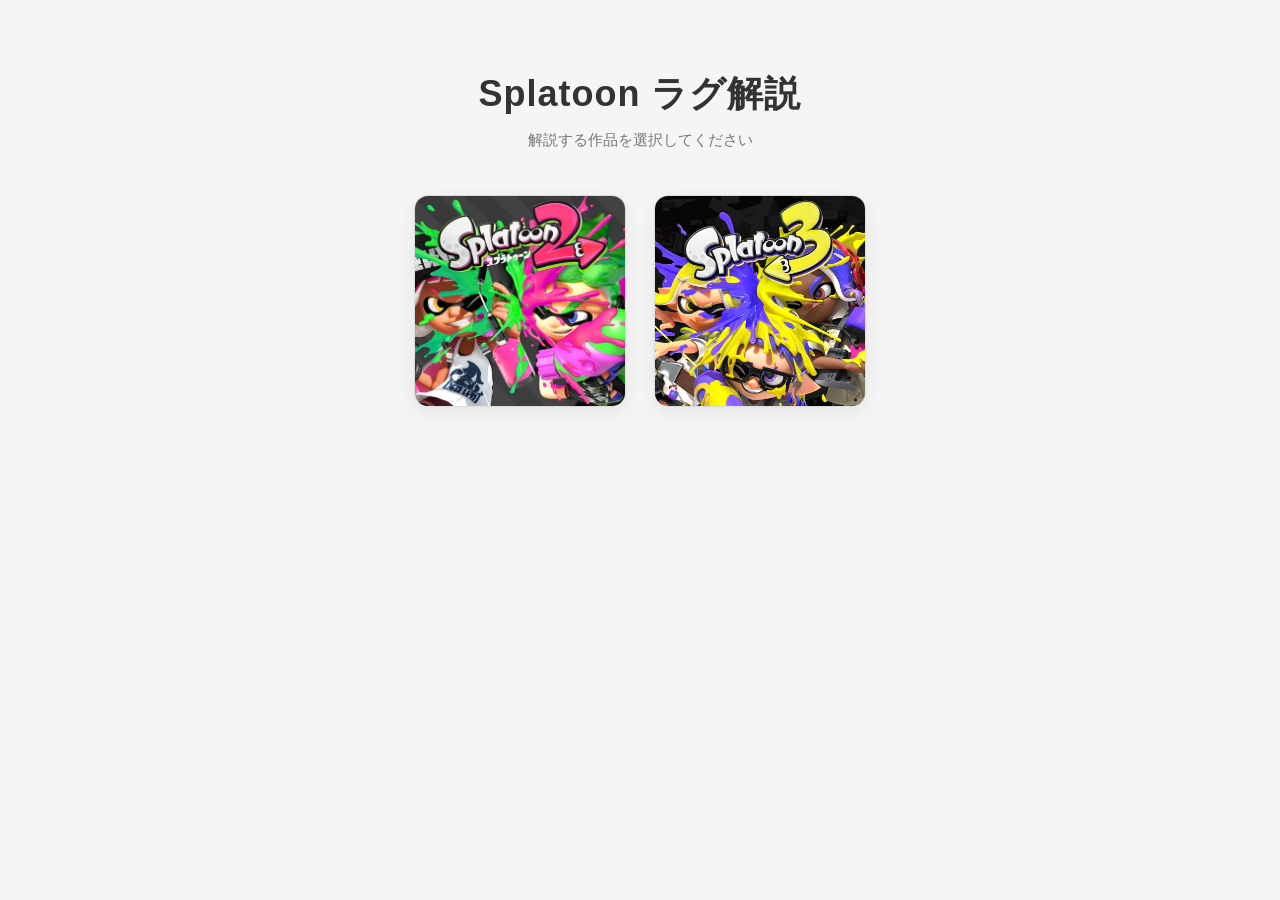
==== commit 126de605: "UI変更" ====
--- a/src/index.html
+++ b/src/index.html
@@ -2,246 +2,1067 @@
 <html lang="ja">
 
 <head>
+
     <meta charset="UTF-8">
-    <meta name="viewport" content="width=device-width, initial-scale=1.0">
-
-    <title>Splatoon3 ラグバグ解説サイト</title>
-
-    <link rel="stylesheet" href="style.css">
+
+    <meta
+        name="viewport"
+        content="width=device-width, initial-scale=1.0"
+    >
+
+    <title>Splatoon ラグ解説サイト</title>
+
+
+    <style>
+
+        /* ========================================
+           基本設定
+        ======================================== */
+
+        * {
+            box-sizing: border-box;
+        }
+
+
+        html,
+        body {
+
+            margin: 0;
+            padding: 0;
+
+            width: 100%;
+            min-height: 100%;
+
+        }
+
+
+        body {
+
+            min-height: 100vh;
+
+            background: #f5f5f5;
+
+            color: #333;
+
+            font-family:
+                -apple-system,
+                BlinkMacSystemFont,
+                "Segoe UI",
+                "Noto Sans JP",
+                sans-serif;
+
+            overflow-x: hidden;
+
+        }
+
+
+
+        /* ========================================
+           メイン
+        ======================================== */
+
+        .select-container {
+
+            width: min(900px, 92%);
+
+            margin: 0 auto;
+
+            padding: 70px 0;
+
+            text-align: center;
+
+        }
+
+
+
+        /* ========================================
+           タイトル
+        ======================================== */
+
+        .site-title {
+
+            margin-bottom: 45px;
+
+            transition:
+                opacity 0.35s ease,
+                filter 0.35s ease;
+
+        }
+
+
+        .site-title h1 {
+
+            margin: 0;
+
+            font-size: 36px;
+
+            font-weight: 700;
+
+            letter-spacing: 1px;
+
+        }
+
+
+        .site-title p {
+
+            margin: 12px 0 0;
+
+            color: #777;
+
+            font-size: 15px;
+
+        }
+
+
+
+        /* ========================================
+           カード一覧
+           （画像の縦横比にカードを合わせるため
+           　グリッドではなくflexで中央寄せ）
+        ======================================== */
+
+        .game-select {
+
+            display: flex;
+
+            justify-content: center;
+
+            align-items: flex-start;
+
+            flex-wrap: wrap;
+
+            gap: 28px;
+
+        }
+
+
+
+        /* ========================================
+           画像カード
+           （余白なし・画像の実サイズに
+           　ぴったり合わせる）
+        ======================================== */
+
+        .game-card {
+
+            display: block;
+
+            width: auto;
+
+            padding: 0;
+
+            background: #fff;
+
+            border: 1px solid #ddd;
+
+            border-radius: 14px;
+
+            cursor: pointer;
+
+            overflow: hidden;
+
+            line-height: 0;
+
+            box-shadow:
+                0 5px 18px rgba(0, 0, 0, 0.07);
+
+            transition:
+                transform 0.25s ease,
+                box-shadow 0.25s ease,
+                filter 0.35s ease,
+                opacity 0.35s ease;
+
+        }
+
+
+        .game-card img {
+
+            display: block;
+
+            height: 210px;
+
+            width: auto;
+
+            max-width: 100%;
+
+            object-fit: contain;
+
+            user-select: none;
+
+            -webkit-user-drag: none;
+
+        }
+
+
+        .game-card:hover {
+
+            transform: translateY(-6px);
+
+            box-shadow:
+                0 12px 30px rgba(0, 0, 0, 0.13);
+
+        }
+
+
+
+        /* ========================================
+           背景オーバーレイ
+        ======================================== */
+
+        #focus-overlay {
+
+            position: fixed;
+
+            inset: 0;
+
+            z-index: 999;
+
+            background:
+                rgba(255, 255, 255, 0.30);
+
+            opacity: 0;
+
+            pointer-events: none;
+
+            backdrop-filter: blur(0);
+
+            -webkit-backdrop-filter: blur(0);
+
+            transition:
+                opacity 0.35s ease,
+                backdrop-filter 0.45s ease,
+                -webkit-backdrop-filter 0.45s ease;
+
+        }
+
+
+        body.opening #focus-overlay {
+
+            opacity: 1;
+
+            backdrop-filter: blur(10px);
+
+            -webkit-backdrop-filter: blur(10px);
+
+            pointer-events: auto;
+
+        }
+
+
+
+        /* ========================================
+           選択された元カード
+        ======================================== */
+
+        body.opening
+        .game-card:not(.selected) {
+
+            filter: blur(9px);
+
+            opacity: 0.30;
+
+            transform: scale(0.98);
+
+        }
+
+
+        body.opening
+        .site-title {
+
+            filter: blur(9px);
+
+            opacity: 0.20;
+
+        }
+
+
+
+        /* ========================================
+           中央へ移動する画像
+           （object-fit不要：常に元画像と
+           　同じ縦横比のまま拡縮する）
+        ======================================== */
+
+        #opening-image {
+
+            position: fixed;
+
+            z-index: 1001;
+
+            display: block;
+
+            margin: 0;
+
+            padding: 0;
+
+            border-radius: 10px;
+
+            background: #fff;
+
+            box-shadow:
+                0 25px 80px
+                rgba(0, 0, 0, 0.30);
+
+            transform-origin: center center;
+
+            pointer-events: none;
+
+            user-select: none;
+
+            -webkit-user-drag: none;
+
+            will-change:
+                left,
+                top,
+                width,
+                height;
+
+        }
+
+
+
+        /* ========================================
+           ローディングスピナー
+           （中央移動が終わり、開く直前に表示）
+        ======================================== */
+
+        #loading-spinner {
+
+            position: fixed;
+
+            z-index: 1002;
+
+            width: 42px;
+
+            height: 42px;
+
+            margin-left: -21px;
+
+            margin-top: -21px;
+
+            border-radius: 50%;
+
+            border: 3px solid rgba(0, 0, 0, 0.12);
+
+            border-top-color: rgba(0, 0, 0, 0.55);
+
+            pointer-events: none;
+
+            opacity: 0;
+
+            transition: opacity 0.2s ease;
+
+            animation: spin 0.8s linear infinite;
+
+        }
+
+
+        #loading-spinner.visible {
+
+            opacity: 1;
+
+        }
+
+
+        @keyframes spin {
+
+            from {
+                transform: rotate(0deg);
+            }
+
+            to {
+                transform: rotate(360deg);
+            }
+
+        }
+
+
+
+        /* ========================================
+           スマホ
+        ======================================== */
+
+        @media (max-width: 650px) {
+
+            .select-container {
+
+                width: 92%;
+
+                padding:
+                    45px 0 50px;
+
+            }
+
+
+            .site-title {
+
+                margin-bottom: 30px;
+
+            }
+
+
+            .site-title h1 {
+
+                font-size: 28px;
+
+            }
+
+
+            .site-title p {
+
+                font-size: 14px;
+
+            }
+
+
+            .game-select {
+
+                flex-direction: column;
+
+                align-items: center;
+
+                gap: 20px;
+
+            }
+
+
+            .game-card img {
+
+                height: 180px;
+
+            }
+
+        }
+
+    </style>
+
 </head>
 
 
-<!-- ========================================
-     背景を暗くするオーバーレイ
-======================================== -->
-
-<div id="menu-overlay" class="menu-overlay" aria-hidden="true"></div>
-
-
-<!-- ========================================
-     グローバルメニュー
-======================================== -->
-
-<nav id="global-nav" class="global-nav" aria-label="メニュー" aria-hidden="true">
-
-    <ul>
-
-        <li>
-            <a href="#">ラグのタイミング解説</a>
-        </li>
-
-        <li>
-            <a href="#">ラグの知識</a>
-        </li>
-
-        <li>
-            <a href="#">テクニック</a>
-        </li>
-
-        <li>
-            <a href="#">ルート</a>
-        </li>
-
-    </ul>
-
-</nav>
-
-
-<script src="script.js" defer></script>
-
 
 <body>
 
 
     <!-- ========================================
-         ヘッダー
+         背景ぼかし
     ========================================= -->
 
-    <header class="site-header">
-
-        <div class="header-card">
+    <div id="focus-overlay"></div>
+
+
+
+    <!-- ========================================
+         メイン
+    ========================================= -->
+
+    <main class="select-container">
+
+
+        <!-- ====================================
+             タイトル
+        ==================================== -->
+
+        <div class="site-title">
 
             <h1>
-                Splatoon3 ラグ解説
+                Splatoon ラグ解説
             </h1>
 
             <p>
-                Splatoon３のラグについて詳しく解説するサイト
+                解説する作品を選択してください
             </p>
 
         </div>
 
 
-        <!-- ハンバーガーメニュー -->
-
-        <button
-            class="menu-button"
-            type="button"
-            aria-label="メニュー"
-        >
-
-            <span></span>
-            <span></span>
-            <span></span>
-
-        </button>
-
-    </header>
+
+        <!-- ====================================
+             ゲームカード
+        ==================================== -->
+
+        <div class="game-select">
+
+
+            <!-- ==================================
+                 Splatoon 2
+            ================================== -->
+
+            <a
+                href="splatoon2.html"
+                class="game-card"
+                data-target="splatoon2.html"
+            >
+
+                <img
+                    src="nintendo-music-splatoon-2-bgm.png"
+                    alt="Splatoon 2"
+                >
+
+            </a>
+
+
+
+            <!-- ==================================
+                 Splatoon 3
+            ================================== -->
+
+            <a
+                href="splatoon3.html"
+                class="game-card"
+                data-target="splatoon3.html"
+            >
+
+                <img
+                    src="11040502-splatoon-3-nintendo-switch-front-cover.png"
+                    alt="Splatoon 3"
+                >
+
+            </a>
+
+
+        </div>
+
+
+    </main>
 
 
 
     <!-- ========================================
-         メインコンテンツ
+         アニメーション用
     ========================================= -->
 
-    <main>
-
-
-        <!-- ====================================
-             ラグとは？カード
-        ===================================== -->
-
-        <section class="article-card">
-
-            <div class="paper-clip"></div>
-
-            <p>
-                このサイトでは、Splatoon3のラグバグに関する情報を幅広くまとめています。
-                ラグの仕組みやタイミング、知識、テクニックなどを詳しく解説しています。
-            </p>
-
-        </section>
-
-
-
-        <!-- ========================================
-             注意
-        ========================================= -->
-
-        <section class="notice">
-
-            <h3>
-                注意
-            </h3>
-
-            <p>
-                本サイトの情報は、Splatoon3におけるラグや通信、同期の仕組みを
-                理解することを目的として掲載しています。
-            </p>
-
-            <p>
-                本サイトに掲載されている情報を利用して、公開マッチでラグや通信の不具合、
-                同期のずれなどを意図的に発生・利用し、自分を有利にする行為は禁止します。
-            </p>
-
-            <p>
-                本サイトの情報を用いた検証や実験を行う場合は、
-                プライベートマッチなど、フレンド同士のみの環境で行ってください。
-            </p>
-
-            <p>
-                公開マッチでは、通常のゲームプレイを行い、
-                ゲームのルールや運営の定める規約を守ってください。
-            </p>
-
-        </section>
-
-
-
-        <!-- ========================================
-             ひし形タイトルメニュー
-        ========================================= -->
-
-<!-- ========================================
-     ひし形タイトルメニュー
-======================================== -->
-
-<section class="diamond-menu">
-
-
-    <!-- ====================================
-         ラグの知識
-    ==================================== -->
-
-    <div class="diamond-title">
-        <span>ラグの知識</span>
-    </div>
-
-
-    <!-- ラグの知識メニュー -->
-
-    <div class="lag-links">
-
-        <a href="#">ラグ1(Block)</a>
-
-        <a href="#">ラグ2(Limit)</a>
-
-
-        <a href="#">微ラグ1(Queue)</a>
-
-        <a href="#">微ラグ2(Packet Size Limit)</a>
-
-        <a href="#">微ラグ3(Block/Unblock)</a>
-
-        <a href="#">遅延(Delay)</a>
-    </div>
-
-
-
-    <!-- ====================================
-         タイミング解説
-    ==================================== -->
-
-<!-- ====================================
-     タイミング解説
-==================================== -->
-
-<div class="diamond-title">
-    <span>タイミング解説</span>
-</div>
-
-
-<!-- タイミング解説メニュー -->
-
-<div class="timing-links">
-
-    <a href="#">新浮き</a>
-
-    <a href="#">新ジャンプラグ</a>
-
-    <a href="#">新ジャンプラグ２</a>
-
-    <a href="#">ホコ増殖２</a>
-
-    <a href="#">ホコ増殖ジャンプ</a>
-
-    <a href="#">ホコじゃん</a>
-
-    <a href="#">持ち越しラグ</a>
-
-</div>
-
-
-
-    <!-- ====================================
-         知っておくと便利
-    ==================================== -->
-
-    <div class="diamond-title">
-        <span>知っておくと便利</span>
-    </div>
-
-
-</section>
-
-
-        <!-- ========================================
-             検索
-        ========================================= -->
-
-
-
-    </main>
+    <script>
+
+        const cards =
+            document.querySelectorAll(
+                ".game-card"
+            );
+
+        const overlay =
+            document.getElementById(
+                "focus-overlay"
+            );
+
+
+        let opening = false;
+
+
+        /*
+         * ローディング演出の時間（ミリ秒）
+         */
+
+        const LOADING_DURATION = 1000;
+
+
+        /*
+         * 移動アニメーションの時間（ミリ秒）
+         * ※ CSSのtransitionと合わせる
+         */
+
+        const MOVE_DURATION = 650;
+
+
+
+        /* ========================================
+           画像を画面内に収めるサイズを計算
+           （※ 元の表示サイズより拡大はしない）
+        ========================================= */
+
+        function getTargetSize(
+            imageWidth,
+            imageHeight,
+            currentWidth,
+            currentHeight
+        ) {
+
+            const viewportWidth =
+                window.innerWidth;
+
+            const viewportHeight =
+                window.innerHeight;
+
+
+            /*
+             * 画面から少し余白を取る
+             */
+
+            const maxWidth =
+                viewportWidth * 0.82;
+
+            const maxHeight =
+                viewportHeight * 0.82;
+
+
+            /*
+             * 元画像の比率
+             */
+
+            const ratio =
+                imageWidth /
+                imageHeight;
+
+
+            let width =
+                maxWidth;
+
+            let height =
+                width / ratio;
+
+
+            /*
+             * 高さが大きすぎる場合
+             */
+
+            if (height > maxHeight) {
+
+                height =
+                    maxHeight;
+
+                width =
+                    height * ratio;
+
+            }
+
+
+            /*
+             * 現在カードに表示されているサイズより
+             * 大きくならないように制限する
+             * （拡大させない）
+             */
+
+            if (
+                width > currentWidth ||
+                height > currentHeight
+            ) {
+
+                const scaleW =
+                    currentWidth / width;
+
+                const scaleH =
+                    currentHeight / height;
+
+                const scale =
+                    Math.min(
+                        scaleW,
+                        scaleH,
+                        1
+                    );
+
+                width *= scale;
+
+                height *= scale;
+
+            }
+
+
+            return {
+                width,
+                height
+            };
+
+        }
+
+
+
+        /* ========================================
+           カードクリック
+        ========================================= */
+
+        cards.forEach(card => {
+
+            card.addEventListener(
+                "click",
+                function(event) {
+
+                    event.preventDefault();
+
+
+                    if (opening) {
+
+                        return;
+
+                    }
+
+
+                    opening = true;
+
+
+                    const image =
+                        card.querySelector(
+                            "img"
+                        );
+
+
+                    /*
+                     * 現在表示されている
+                     * カード画像の位置
+                     */
+
+                    const rect =
+                        image.getBoundingClientRect();
+
+
+
+                    /* ============================
+                       画像の元サイズ
+                    ============================ */
+
+                    const naturalWidth =
+                        image.naturalWidth;
+
+                    const naturalHeight =
+                        image.naturalHeight;
+
+
+                    /*
+                     * 画像がまだ読み込まれて
+                     * いない場合の保険
+                     */
+
+                    if (
+                        !naturalWidth ||
+                        !naturalHeight
+                    ) {
+
+                        window.location.href =
+                            card.dataset.target;
+
+                        return;
+
+                    }
+
+
+
+                    /* ============================
+                       中央表示サイズ
+                       （拡大なし・切り抜きなし）
+                    ============================ */
+
+                    const target =
+                        getTargetSize(
+                            naturalWidth,
+                            naturalHeight,
+                            rect.width,
+                            rect.height
+                        );
+
+
+
+                    /* ============================
+                       画面中央
+                    ============================ */
+
+                    const targetLeft =
+                        (
+                            window.innerWidth -
+                            target.width
+                        ) / 2;
+
+
+                    const targetTop =
+                        (
+                            window.innerHeight -
+                            target.height
+                        ) / 2;
+
+
+
+                    /* ============================
+                       複製画像を作成
+                    ============================ */
+
+                    const openingImage =
+                        image.cloneNode(true);
+
+
+                    openingImage.id =
+                        "opening-image";
+
+
+                    /*
+                     * 元画像と完全に同じ位置
+                     */
+
+                    openingImage.style.left =
+                        rect.left + "px";
+
+
+                    openingImage.style.top =
+                        rect.top + "px";
+
+
+                    openingImage.style.width =
+                        rect.width + "px";
+
+
+                    openingImage.style.height =
+                        rect.height + "px";
+
+
+
+                    /*
+                     * transitionを設定
+                     */
+
+                    openingImage.style.transition =
+                        [
+                            `left ${MOVE_DURATION}ms`,
+                            `top ${MOVE_DURATION}ms`,
+                            `width ${MOVE_DURATION}ms`,
+                            `height ${MOVE_DURATION}ms`
+                        ].join(", ");
+
+
+
+                    /*
+                     * bodyに追加
+                     */
+
+                    document.body.appendChild(
+                        openingImage
+                    );
+
+
+                    /*
+                     * 背景ぼかし開始
+                     */
+
+                    document.body.classList.add(
+                        "opening"
+                    );
+
+
+                    /*
+                     * 元画像を隠す
+                     */
+
+                    image.style.opacity =
+                        "0";
+
+
+
+                    /* ============================
+                       次のフレームで中央へ移動開始
+                       （ローディングはまだ出さない）
+                    ============================ */
+
+                    requestAnimationFrame(
+                        () => {
+
+                            requestAnimationFrame(
+                                () => {
+
+                                    openingImage.style.left =
+                                        targetLeft + "px";
+
+
+                                    openingImage.style.top =
+                                        targetTop + "px";
+
+
+                                    openingImage.style.width =
+                                        target.width + "px";
+
+
+                                    openingImage.style.height =
+                                        target.height + "px";
+
+                                }
+                            );
+
+                        }
+                    );
+
+
+
+                    /* ============================
+                       中央への移動が終わったあと、
+                       開く前にローディングを表示
+                    ============================ */
+
+                    setTimeout(
+                        () => {
+
+                            const spinner =
+                                document.createElement(
+                                    "div"
+                                );
+
+
+                            spinner.id =
+                                "loading-spinner";
+
+
+                            spinner.style.left =
+                                targetLeft +
+                                target.width / 2 +
+                                "px";
+
+
+                            spinner.style.top =
+                                targetTop +
+                                target.height / 2 +
+                                "px";
+
+
+                            document.body.appendChild(
+                                spinner
+                            );
+
+
+                            requestAnimationFrame(
+                                () => {
+
+                                    spinner.classList.add(
+                                        "visible"
+                                    );
+
+                                }
+                            );
+
+
+
+                            /* ========================
+                               ローディングが終わったら
+                               ページ遷移
+                            ======================== */
+
+                            setTimeout(
+                                () => {
+
+                                    window.location.href =
+                                        card.dataset.target;
+
+                                },
+                                LOADING_DURATION
+                            );
+
+                        },
+                        MOVE_DURATION
+                    );
+
+                }
+            );
+
+        });
+
+
+
+        /* ========================================
+           オーバーレイクリック
+        ========================================= */
+
+        overlay.addEventListener(
+            "click",
+            function() {
+
+                if (!opening) {
+
+                    return;
+
+                }
+
+
+                resetOpening();
+
+            }
+        );
+
+
+
+        /* ========================================
+           ESCキー
+        ========================================= */
+
+        document.addEventListener(
+            "keydown",
+            function(event) {
+
+                if (
+                    event.key === "Escape" &&
+                    opening
+                ) {
+
+                    resetOpening();
+
+                }
+
+            }
+        );
+
+
+
+        /* ========================================
+           リセット
+        ========================================= */
+
+        function resetOpening() {
+
+            opening = false;
+
+
+            document.body.classList.remove(
+                "opening"
+            );
+
+
+            const openingImage =
+                document.getElementById(
+                    "opening-image"
+                );
+
+
+            if (openingImage) {
+
+                openingImage.remove();
+
+            }
+
+
+            const spinner =
+                document.getElementById(
+                    "loading-spinner"
+                );
+
+
+            if (spinner) {
+
+                spinner.remove();
+
+            }
+
+
+            cards.forEach(card => {
+
+                const image =
+                    card.querySelector("img");
+
+
+                image.style.opacity =
+                    "";
+
+            });
+
+        }
+
+
+
+        /* ========================================
+           戻るボタンで元のページに戻ったとき
+           （bfcacheからの復元時）に、開いた状態の
+           まま固まらないよう完全に初期状態へ戻す
+        ========================================= */
+
+        window.addEventListener(
+            "pageshow",
+            function() {
+
+                resetOpening();
+
+            }
+        );
+
+    </script>
 
 
 </body>
